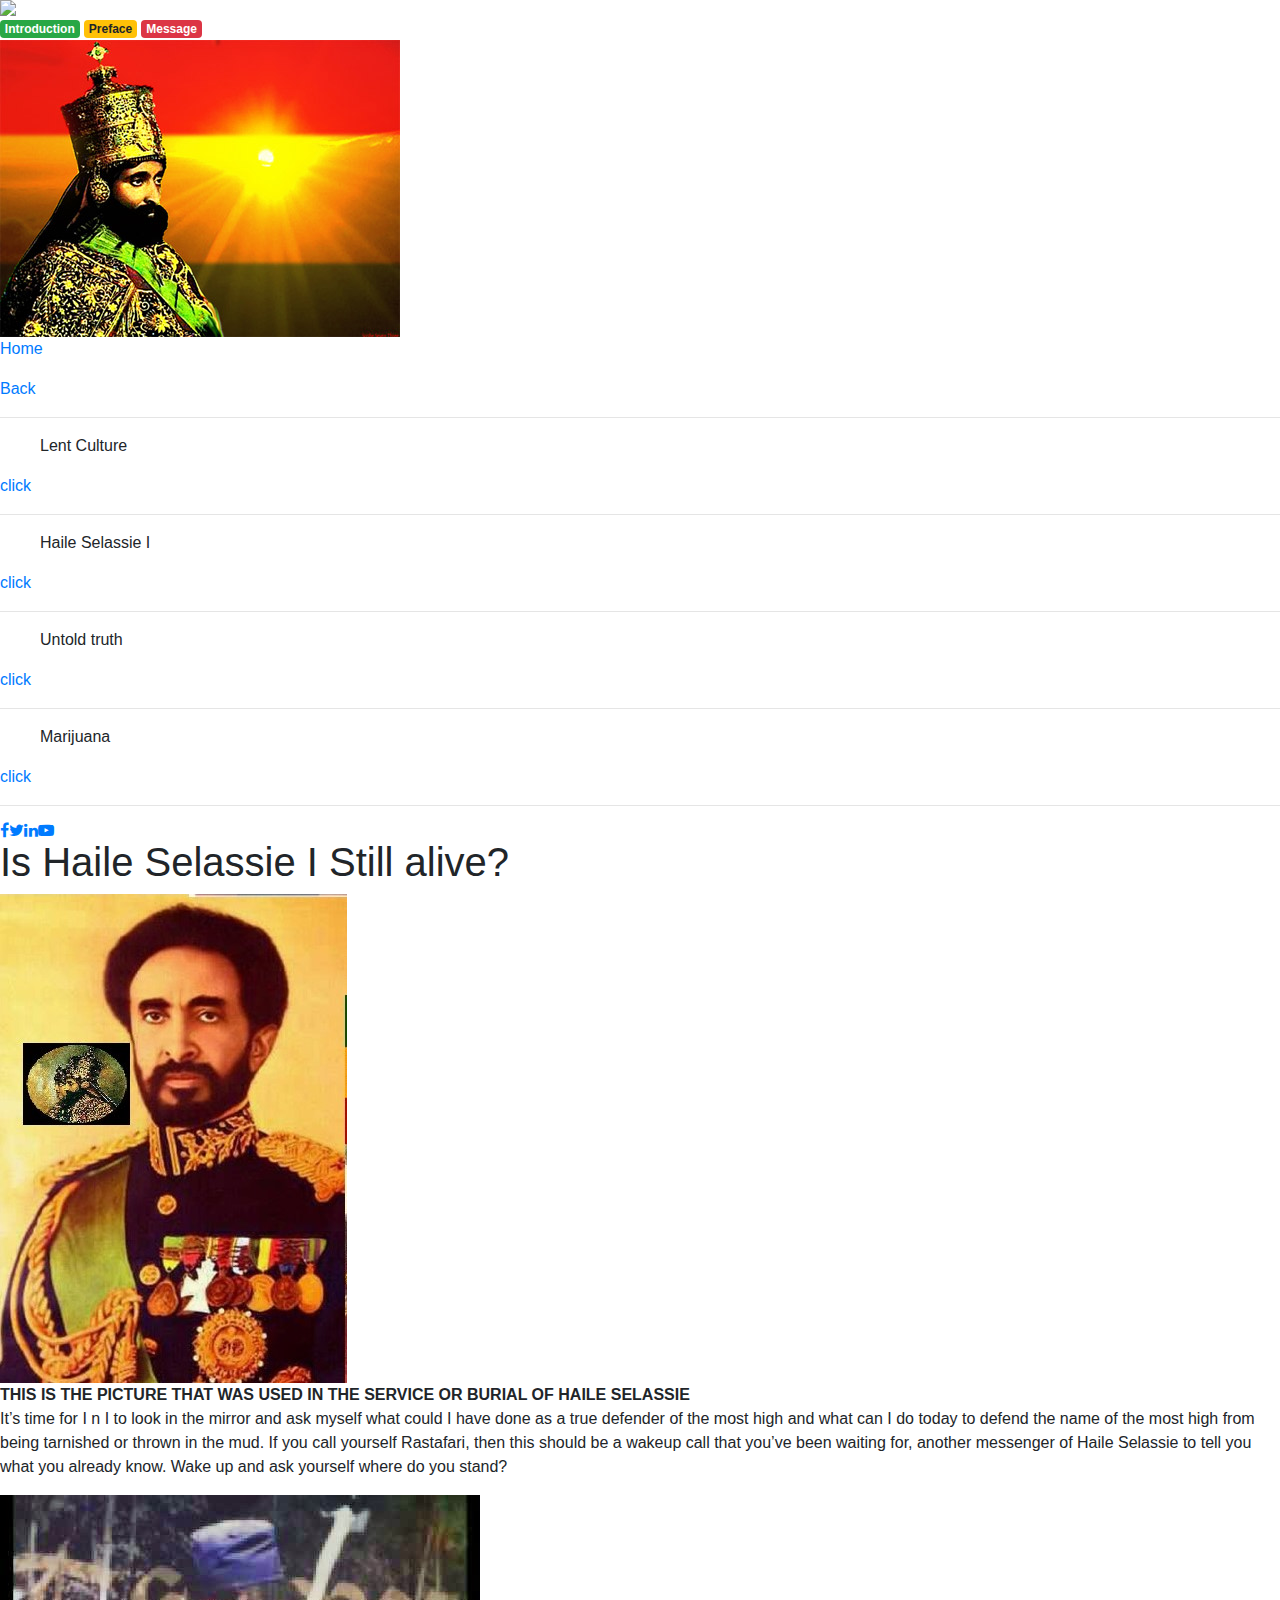
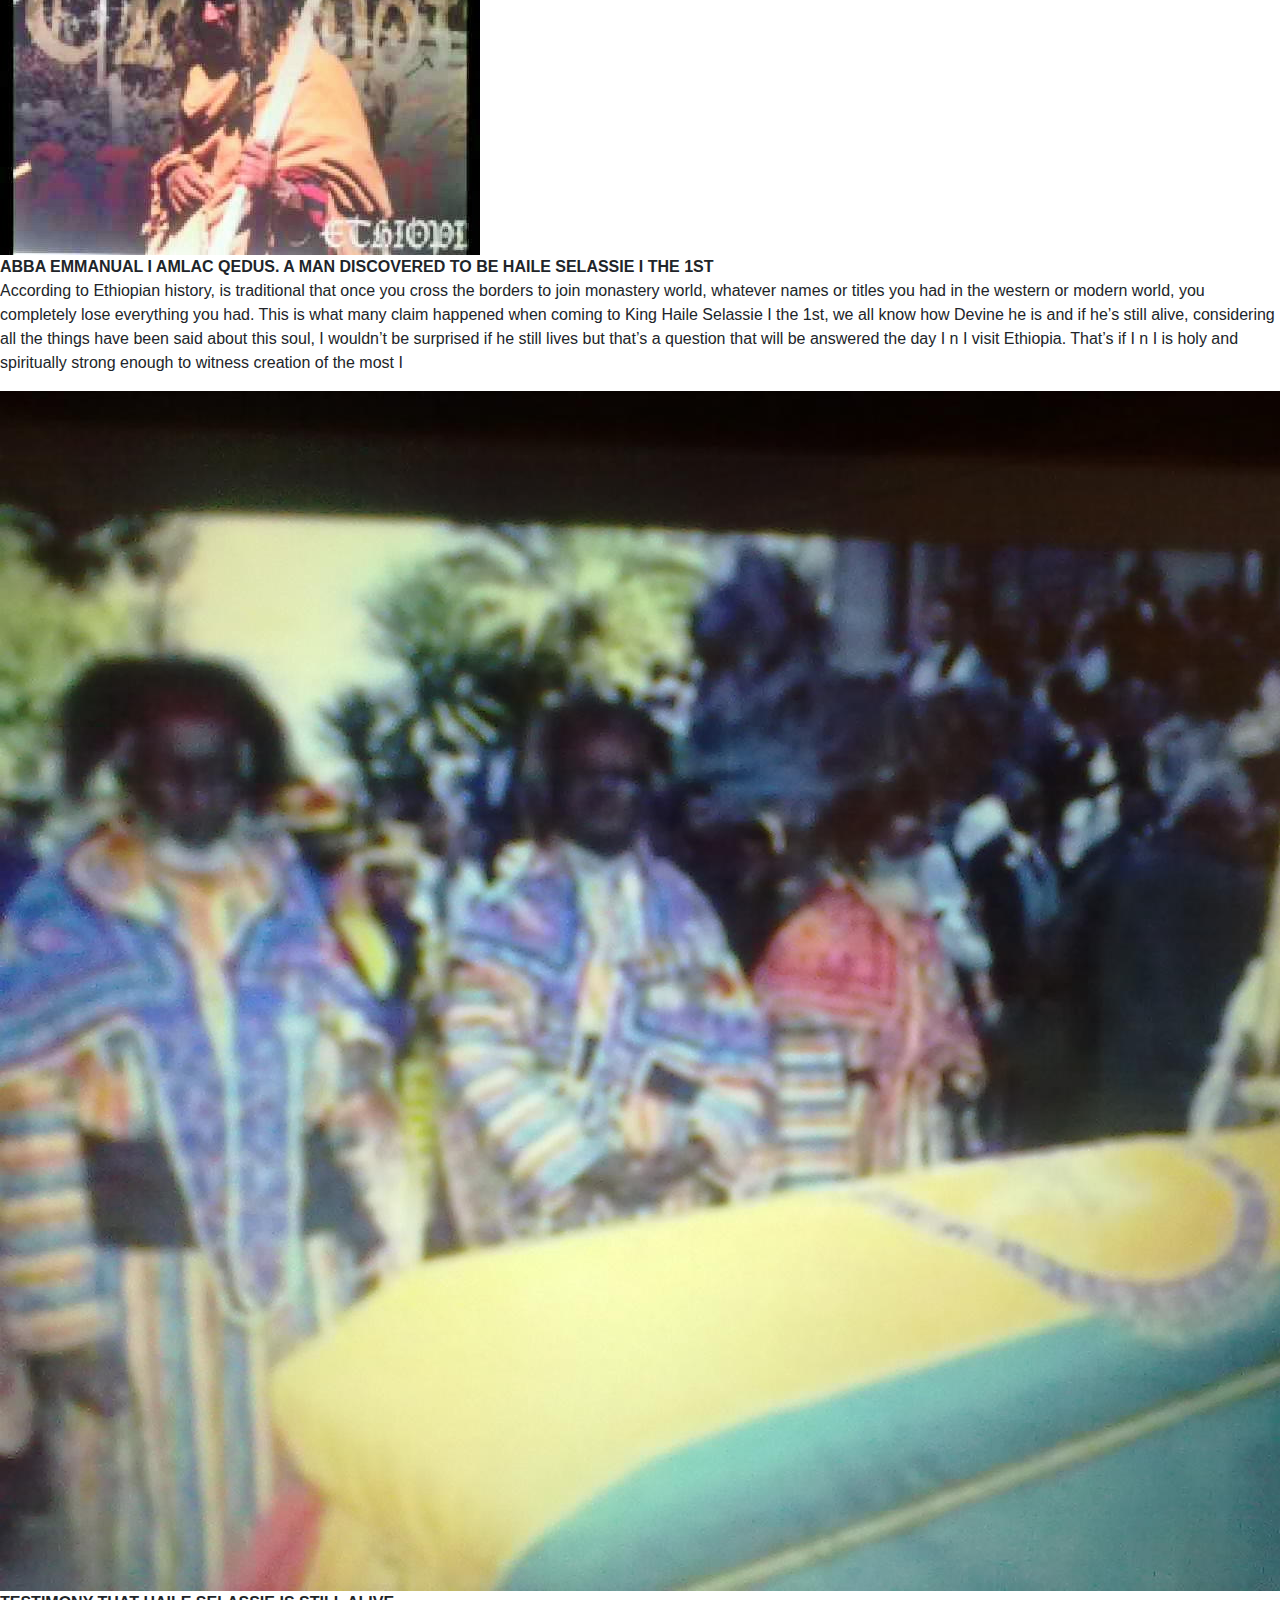
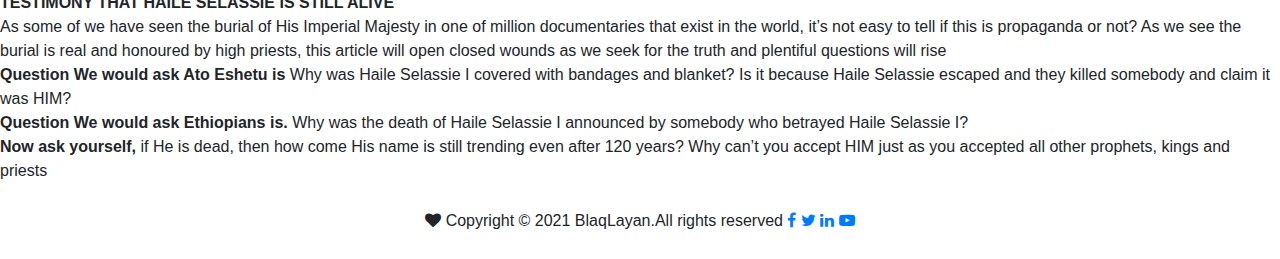
==== alive_rasmag.html @ 1e71c172 "Add files via upload" ====
<!DOCTYPE html PUBLIC "-//W3C//DTD XHTML 1.0 Transitional//EN" "http://www.w3.org/TR/xhtml1/DTD/xhtml1-transitional.dtd">
<html xmlns="http://www.w3.org/1999/xhtml">

<head>
    
  <link rel="stylesheet" href="irasmag.css" />
	 <script type="text/javascript" src="jquery-3.3.1.slim.min.js"></script>
    <script type="text/javascript" src="popper.min.js"></script>
    <script type="text/javascript" src="bootstrap.min.js"></script>
   	
<meta name="viewport" content="width=device-width, initial-scale=1" />
   <link rel="stylesheet"  href="https://stackpath.bootstrapcdn.com/bootstrap/4.3.1/css/bootstrap.min.css" />
   <link rel="stylesheet" href="https://stackpath.bootstrapcdn.com/font-awesome/4.7.0/css/font-awesome.min.css" />
<title>alive</title>
</head>
<body>



<div class="header">
    <img src="kamila-mcdonald-2%20(2).jpg">
    <div class="menu">
		    <a href="intro_rasmag.html" class="badge badge-success">Introduction</a>
		    <a href="preface_rasmag.html" class="badge badge-warning">Preface</a>
		    <a href="last_rasmag.html" class="badge badge-danger">Message</a>
		  
	</div>
</div>

<div class="divider">

<div class="left-panel">
    <div class="panel">
        <img src="Emperor-Haile-Selassie_2.jpg">
        <div class="panel-box">
            <p><a href="blaqlayan.html" >Home</a></p>
            <p><a href="irasmag.html" >Back</a></p>
        </div>
    </div>
    <hr />
    <div class="panel">
        <div class="box-content">
            <ul>Lent Culture</ul>
            <a class="buy-btn"  href="lent_rasmag.html" >click</a>
        </div>
    </div>
    <hr />
    <div class="panel">
        <ul> Haile Selassie I  </ul>
        <div class="box-content">
            <a class="buy-btn"  href="alive_rasmag.html" >click</a>
        </div>
    </div>
    <hr />
    <div class="panel">
        <div class="box-content">
            <ul>Untold truth </ul>
            <a class="buy-btn"  href="truth_rasmag.html" >click</a>
        </div>
    </div>
    <hr />
    <div class="panel">
        <div class="box-content">
            <ul>Marijuana</ul>
            <a class="buy-btn"  href="callie_rasmag.html" >click</a>
        </div>
    </div>
    
    <hr />
    <div class="nav">
		<a href="#"><i class="fa fa-facebook"></i></a>
		<a href="#"><i class="fa fa-twitter"></i></a>
		<a href="#"><i class="fa fa-linkedin"></i></a>
		<a href="#"><i class="fa fa-youtube-play"></i></a>
      
    
  </div>
  
    </div>
</div>


<div class="content"></div>

<div id="lent">
    <div class="lent">
        <h1>Is Haile Selassie I Still alive?</h1>
        <img src="DA%20berial.jpg">
        <p>	 
            <b>THIS IS THE PICTURE THAT WAS USED IN THE SERVICE OR BURIAL OF HAILE SELASSIE</b><br>

            It’s time for I n I to look in the mirror and ask myself what could I have done as a true defender of the most high and what can I do today to defend the name of the most high from being tarnished or thrown in the mud. If you call yourself Rastafari, then this should be a wakeup call that you’ve been waiting for, another messenger of Haile Selassie to tell you what you already know. Wake up and ask yourself where do you stand?<br>

</p>
    </div>
    
        <div class="lent">
            <img src="hqdefault.jpg">
        <p><b>ABBA EMMANUAL I AMLAC QEDUS. A MAN DISCOVERED TO BE HAILE SELASSIE I THE 1ST</b> 	<br>

            According to Ethiopian history, is traditional that once you cross the borders to join monastery world, whatever names or titles you had in the western or modern world, you completely lose everything you had. This is what many claim happened when coming to King Haile Selassie I the 1st, we all know how Devine he is and if he’s still alive, considering all the things have been said about this soul, I wouldn’t be surprised if he still lives but that’s a question that will be answered the day I n I visit Ethiopia. That’s if I n I is holy and spiritually strong enough to witness creation of the most I


</p>
    </div>
</div>

            <div class="lent">
            <img src="010420171231.jpg">
        <p><b>TESTIMONY THAT HAILE SELASSIE IS STILL ALIVE</b> 	<br>

                As some of we have seen the burial of His Imperial Majesty in one of million documentaries that exist in the world, it’s not easy to tell if this is propaganda or not? As we see the burial is real and honoured by high priests, this article will open closed wounds as we seek for the truth and plentiful questions will rise <br>
                
            <b> Question We would ask Ato Eshetu is</b> Why was Haile Selassie I covered with bandages and blanket? Is it because Haile Selassie escaped and they killed somebody and claim it was HIM?<br>
            <b>Question We would ask Ethiopians is.</b> Why was the death of Haile Selassie I announced by somebody who betrayed Haile Selassie I?<br>
            <b>Now ask yourself,</b> if He is dead, then how come His name is still trending even after 120 years? Why can’t you accept HIM just as you accepted all other prophets, kings and priests 


</p>
    </div>


<div id="footer">
	<p style="text-align:center;padding:10px;"><i class="fa fa-heart"></i> Copyright &copy; 2021 BlaqLayan.All rights reserved
		<a href="#"><i class="fa fa-facebook"></i></a>
		<a href="#"><i class="fa fa-twitter"></i></a>
		<a href="#"><i class="fa fa-linkedin"></i></a>
		<a href="#"><i class="fa fa-youtube-play"></i></a>
	</p>
</div>

</body>

</html>
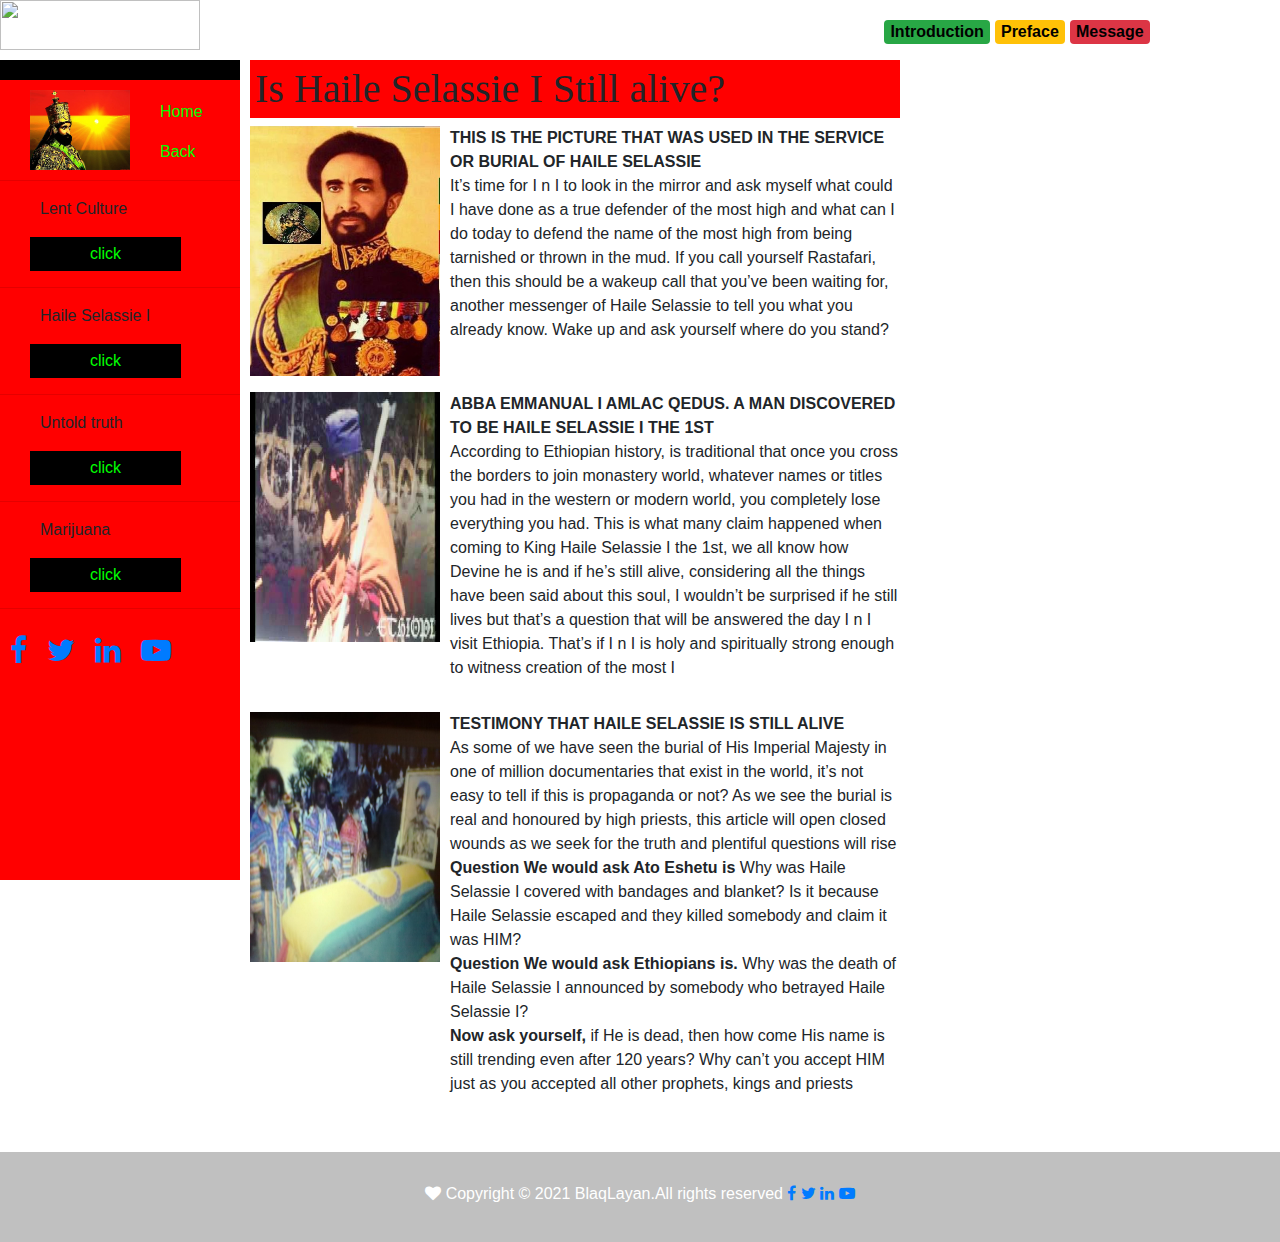
==== commit 4b3566c1: "Add files via upload" ====
--- a/alive_rasmag.html
+++ b/alive_rasmag.html
@@ -3,7 +3,7 @@
 
 <head>
     
-  <link rel="stylesheet" href="irasmag.css" />
+  <link rel="stylesheet" href="lent_rasmag.css" />
 	 <script type="text/javascript" src="jquery-3.3.1.slim.min.js"></script>
     <script type="text/javascript" src="popper.min.js"></script>
     <script type="text/javascript" src="bootstrap.min.js"></script>
@@ -19,13 +19,14 @@
 
 <div class="header">
     <img src="kamila-mcdonald-2%20(2).jpg">
+	</div>
     <div class="menu">
 		    <a href="intro_rasmag.html" class="badge badge-success">Introduction</a>
 		    <a href="preface_rasmag.html" class="badge badge-warning">Preface</a>
 		    <a href="last_rasmag.html" class="badge badge-danger">Message</a>
 		  
 	</div>
-</div>
+
 
 <div class="divider">
 
--- a/lent_rasmag.css
+++ b/lent_rasmag.css
@@ -0,0 +1,337 @@
+
+body {
+  font-family: "Lato", sans-serif;
+  width: 100%;
+  height: 100%;
+  margin-top:20px;
+  color:white;
+  background-color:;
+}
+.header
+{
+     position: fixed;
+    margin-top: 0px;
+    
+    
+}
+
+@media screen and (max-width:1000px ){
+	.header{
+		margin-left: 55px;
+        
+	}
+}
+.menu a
+{
+	font-size:16px;
+    color: black;
+	font-weight:bold;
+}
+
+.menu
+{
+	margin-right:130px;
+	color:black;
+   margin-top:20px;
+	float: right;
+}
+.header img
+{
+    width: 200px;
+    height: 50px;
+    margin-top: 0px;
+}
+header img{display: inline-block!important;}
+
+@media screen and (max-width:1000px ){
+	.header img{
+		width: 80px;
+        margin-left: -50px;
+        
+	}
+}
+.divider
+{
+    background-color: black;
+    padding: 10px;
+    margin-top: 60px;
+     width: 240px; 
+    height: 20px;
+    position: fixed;
+}
+/*-------------------*/
+
+.left-panel
+{
+    width: 240px;
+    background-color: red;
+    height: 800px;
+    padding: 0px;
+    position: fixed;
+    margin-left: -10px;
+    margin-top: 10px;
+}
+.panel img
+{
+    width: 120px;
+    height: 100px; 
+    padding: 10px;
+    margin-left: 20px;
+}
+.panel-box 
+{
+    margin-left: 150px;
+    margin-top: -80px;
+    
+}
+.panel-box a 
+{
+
+    color: lime;
+	padding: 10px;
+}
+.panel-box a:hover, .buy-btn:hover
+{
+    text-decoration: none;
+    color: white;
+    background-color: lime;
+}
+.buy-btn
+{
+    background-color: black;
+    margin-left: 30px;
+    padding: 5px 60px;
+    color: lime;
+    
+}
+.buy-btn:hover
+{
+    padding: 5px 60px;
+    color: white;
+    background-color: lime;
+}
+.buy-btn{display: inline-block!important;}
+
+@media screen and (max-width:1000px ){
+	.buy-btn{
+		display: inline-block!important;
+        margin-left: 10px;
+        
+	}
+}
+
+@media screen and (max-width:400px ){
+	.buy-btn{
+		display: inline-block!important;
+		float: left;
+		margin:2px;
+		font-size:2em;
+		transition:color linear 0,15s;
+	}
+	a. buy-btn:link,
+	a. buy-btn:visited,
+	a. buy-btn:hover,
+	a. buy-btn:active {
+		text-decoration:none;
+		color:#fff;
+		}
+	}
+.navbar-nav
+{
+	margin-left:0px;
+}
+.nav .fa
+{
+	padding:10px;
+	font-size:30px;
+}
+#navbarNav
+{
+	margin-left:0px;
+    background-color: aqua;
+}
+/*------------------*/
+
+h1
+{
+    background-color: red;
+    padding: 5px;
+    font-family: serif;
+    font-weight: bolder;
+}
+
+h1{display: block!important;}
+
+@media screen and (max-width:1000px ){
+	h1{
+		display: none;
+        margin-left: 0px;
+       width: 230px;      
+	}
+}
+
+@media screen and (max-width:400px ){
+	h1{
+		display: ;
+		float: left;
+		margin:2px;
+		font-size:2em;
+		transition:color linear 0,15s;
+	}
+	a. h1:link,
+	a. h1:visited,
+	a. h1:hover,
+	a. h1:active {
+		text-decoration:none;
+		color:#fff;
+		}
+	}
+
+/*----------Footer----------*/
+#footer
+{
+    background: silver;
+    color: white;
+    padding: 10px;
+    padding-top:20px;
+    margin-top:40px;
+}
+
+/*-------------*/
+ .lent
+{
+    margin-left: 250px;
+    margin-top: 16px;
+    width: 650px;
+    font-size: 16px;
+
+}
+
+.lent {display: inline-block!important;}
+
+@media screen and (max-width:1000px ){
+	.lent {
+		display: inline-block!important;
+        width: 230px;
+        margin-top: 60px;
+        
+	}
+}
+
+@media screen and (max-width:400px ){
+	.lent {
+		display: inline-block!important;
+		float: left;
+		margin:2px;
+		font-size:2em;
+		transition:color linear 0,15s;
+	}
+	a. lent :link,
+	a. lent :visited,
+	a. lent :hover,
+	a. lent :active {
+		text-decoration:none;
+		color:#fff;
+		}
+	}
+.lent img
+{
+    height: 250px;
+    width: 190px;
+    
+}
+.lent img{display: inline-block!important;}
+
+@media screen and (max-width:1000px ){
+	.lent img{
+		display: inline-block!important;
+        margin-top:-1080px;
+        margin-left: 10px;
+        
+	}
+}
+
+@media screen and (max-width:400px ){
+	.lent img{
+		display: inline-block!important;
+		float: left;
+		margin:2px;
+		font-size:2em;
+		transition:color linear 0,15s;
+	}
+	a. lent img:link,
+	a. lent img:visited,
+	a. lent img:hover,
+	a. lent img:active {
+		text-decoration:none;
+		color:#fff;
+		}
+	}
+ .lent p
+{
+    margin-left: 200px;
+    margin-top: -250px;
+}
+.lent p{display: inline-block!important;}
+
+@media screen and (max-width:1000px ){
+	.lent p{
+		display: inline-block!important;
+        margin-left: -200px;
+        width: 200px;
+        margin-top: 220px;
+        
+	}
+}
+
+@media screen and (max-width:400px ){
+	.lent p{
+		display: inline-block!important;
+		float: left;
+		margin:2px;
+		font-size:2em;
+		transition:color linear 0,15s;
+	}
+	a. lent p:link,
+	a. lent p:visited,
+	a. lent p:hover,
+	a. lent p:active {
+		text-decoration:none;
+		color:#fff;
+		}
+	}
+.stanza
+{
+    margin-left: 250px;
+    margin-top: 10px;
+    width: 650px;
+    font-size: 16px;
+}
+.stanza{display: inline-block!important;}
+
+@media screen and (max-width:1000px ){
+	.stanza{
+		display: inline-block!important;
+        margin-left: 250px;
+        width: 200px;
+        margin-top:0px;
+        
+	}
+}
+
+@media screen and (max-width:400px ){
+	.stanza{
+		display: inline-block!important;
+		float: left;
+		margin:2px;
+		font-size:2em;
+		transition:color linear 0,15s;
+	}
+	a. stanza:link,
+	a. stanza:visited,
+	a. stanza:hover,
+	a. stanza:active {
+		text-decoration:none;
+		color:#fff;
+		}
+	}